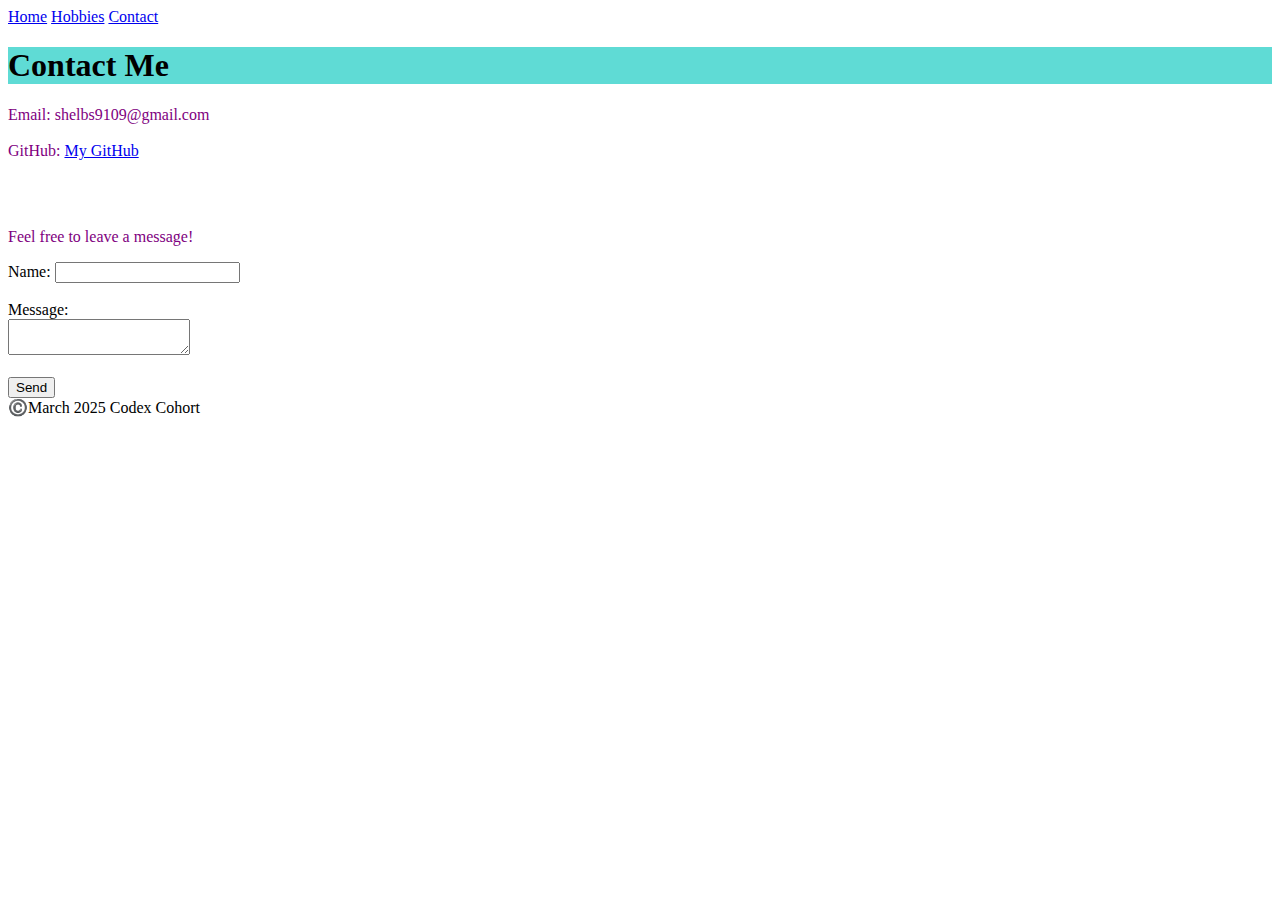
==== contact.html @ d1dbc4f2 "added contact and hobbies pages, changed font and background colors, added navbar" ====
<!DOCTYPE html>
<html lang="en">
  <head>
    <meta charset="UTF-8" />
    <meta name="viewport" content="width=, initial-scale=1.0" />
    <title>Contact</title>
  </head>
  <body>
    <header>
      <nav>
        <a href="index.html">Home</a>
        <a href="hobbies.html">Hobbies</a>
        <a href="contact.html">Contact</a>
      </nav>
    </header>
    <h1 style="background-color: rgb(95, 219, 213)">Contact Me</h1>
    <p style="color: purple">
      Email: shelbs9109@gmail.com <br />
      <br />
      GitHub: <a href="https://github.com/slnorris">My GitHub</a>
    </p>
    <br />
    <br />
    <p style="color: purple">Feel free to leave a message!</p>
    <form>
      <label for="name">Name:</label>
      <input type="text" id="name" name="name" /><br /><br />

      <label for="message">Message:</label><br />
      <textarea id="message" name="message"></textarea><br /><br />

      <button type="submit">Send</button>
    </form>

    <footer>©️March 2025 Codex Cohort</footer>
  </body>
</html>
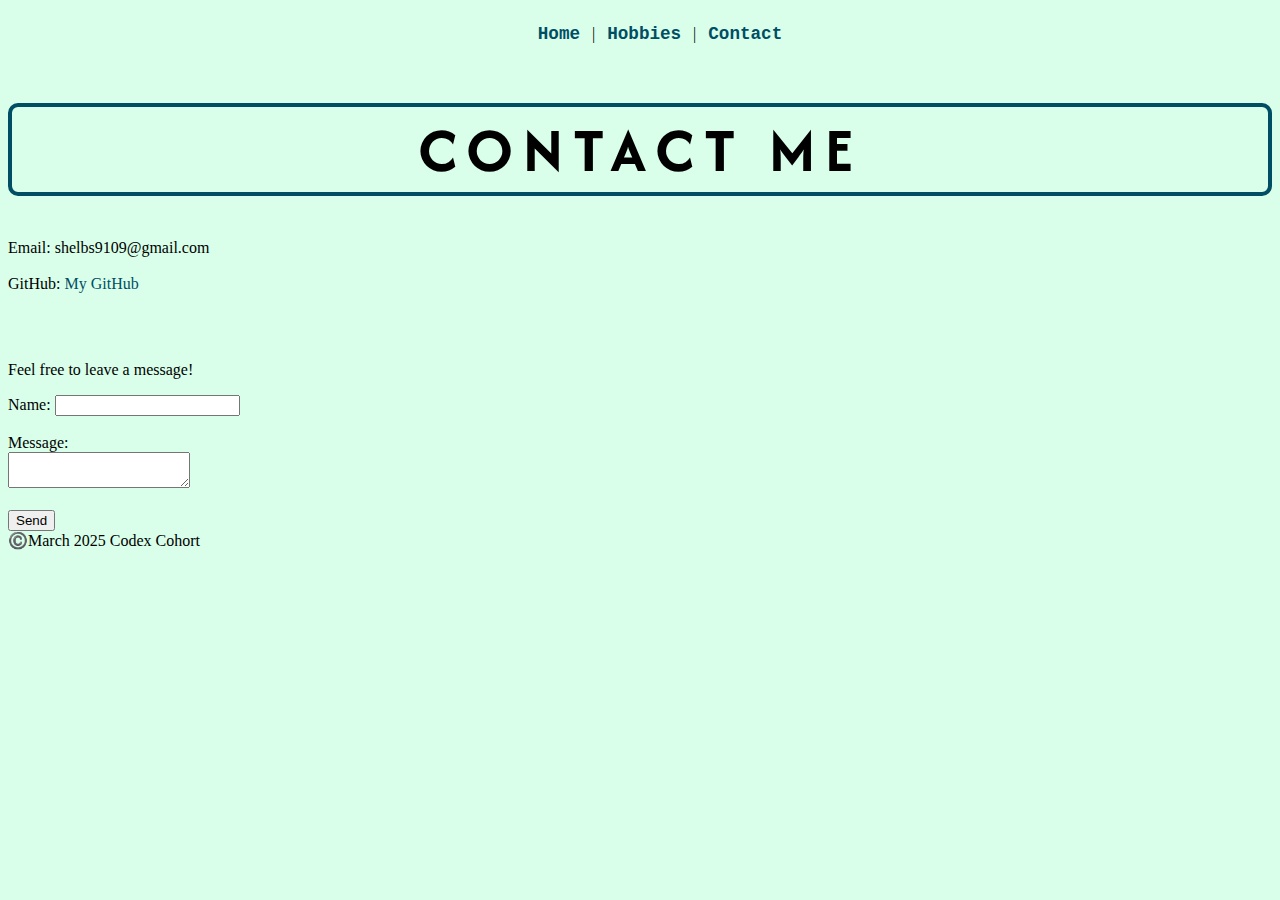
==== commit 6f15f722: "Added styling to contact page (h1, navbar, background color, Google fonts, border)" ====
--- a/contact.html
+++ b/contact.html
@@ -3,25 +3,28 @@
   <head>
     <meta charset="UTF-8" />
     <meta name="viewport" content="width=, initial-scale=1.0" />
+    <link rel="stylesheet" href="contact-style.css">
     <title>Contact</title>
   </head>
   <body>
     <header>
-      <nav>
-        <a href="index.html">Home</a>
-        <a href="hobbies.html">Hobbies</a>
-        <a href="contact.html">Contact</a>
+      <nav class="nav">
+        <ul>
+        <li><a href="index.html">Home</a></li> |
+        <li><a href="hobbies.html">Hobbies</a></li> |
+        <li><a href="contact.html">Contact</a></li>
+        </ul>
       </nav>
     </header>
-    <h1 style="background-color: rgb(95, 219, 213)">Contact Me</h1>
-    <p style="color: purple">
+    <h1 style=>Contact Me</h1>
+    <p style=>
       Email: shelbs9109@gmail.com <br />
       <br />
       GitHub: <a href="https://github.com/slnorris">My GitHub</a>
     </p>
     <br />
     <br />
-    <p style="color: purple">Feel free to leave a message!</p>
+    <p>Feel free to leave a message!</p>
     <form>
       <label for="name">Name:</label>
       <input type="text" id="name" name="name" /><br /><br />
--- a/contact-style.css
+++ b/contact-style.css
@@ -0,0 +1,46 @@
+@import url('https://fonts.googleapis.com/css2?family=Comfortaa:wght@300..700&display=swap');
+
+@import url('https://fonts.googleapis.com/css2?family=Afacad+Flux:wght@100..1000&display=swap');
+
+content {
+    max-width: 800px;
+    margin: auto;
+}
+
+body {
+    background-color: rgba(159, 255, 203, .4)
+}
+
+h1 {
+    text-transform: uppercase;
+    text-align: center;
+    letter-spacing: 10px;
+    font-family: "Afacad Flux", sans-serif;
+    font-size: 4rem;
+    margin: 10;
+    padding: 5;
+    border: 4px solid rgb(0, 78, 100);
+    border-radius: 10px;
+}
+
+nav {
+    list-style-type: none;
+    margin: 3;
+    padding: 0;
+    overflow: hidden;
+    text-align: center;
+}
+
+.nav li {
+    display: inline;
+    padding: 8px;
+    font-size: 1.1rem;
+    font-weight: bold;
+    font-family: 'Courier New', Courier, monospace;
+}
+
+a {
+    text-decoration: none;
+    color: rgb(0, 78, 100);
+}
+
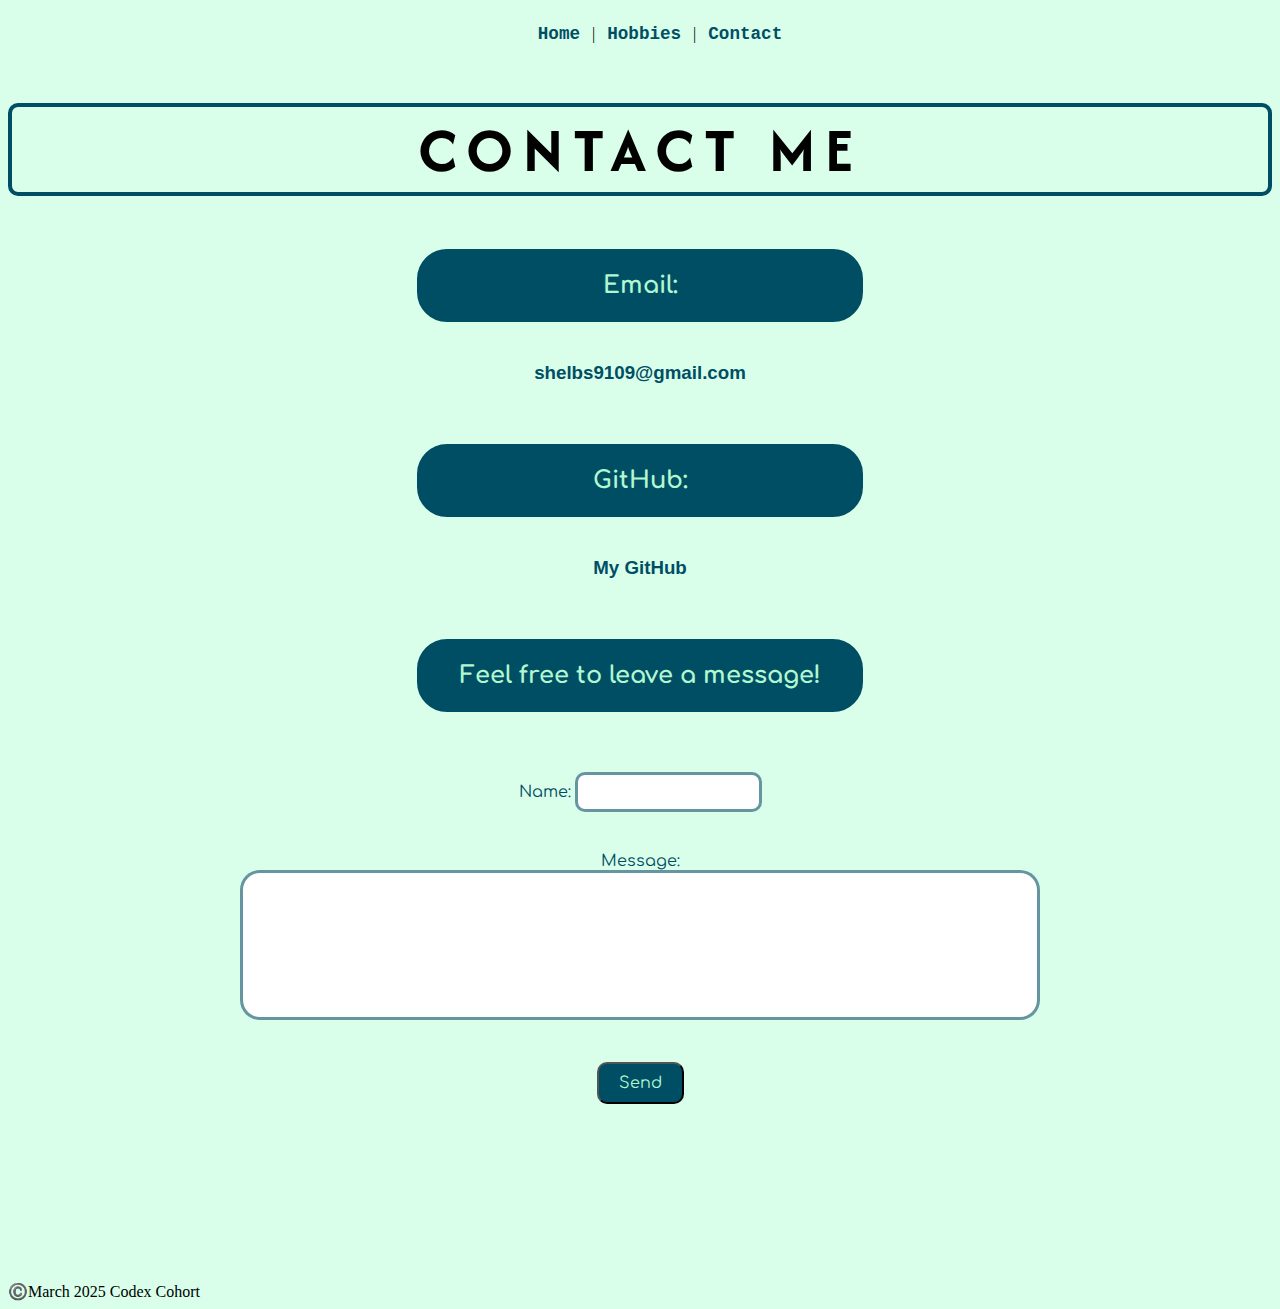
==== commit 900a7d19: "added heading, textarea, button, and link styling" ====
--- a/contact.html
+++ b/contact.html
@@ -8,6 +8,7 @@
   </head>
   <body>
     <header>
+
       <nav class="nav">
         <ul>
         <li><a href="index.html">Home</a></li> |
@@ -15,25 +16,47 @@
         <li><a href="contact.html">Contact</a></li>
         </ul>
       </nav>
+
     </header>
+
     <h1 style=>Contact Me</h1>
-    <p style=>
-      Email: shelbs9109@gmail.com <br />
-      <br />
-      GitHub: <a href="https://github.com/slnorris">My GitHub</a>
-    </p>
-    <br />
-    <br />
-    <p>Feel free to leave a message!</p>
+
+    <div class="email">
+    <h2 class="contact">
+      Email:
+    </h2>
+      <h3 class="contactText">
+        shelbs9109@gmail.com
+      </h3>
+    </div>
+
+    <div class="github">
+    <h2 class="contact">
+      GitHub:
+    </h2>
+      <h3 class="contactText">
+        <a href="https://github.com/slnorris">My GitHub</a>
+      </h3>
+    </div>
+
+    <div class="form">
+    <h2 class="contact">
+      Feel free to leave a message!
+    </h2>
+
     <form>
+      <div class="message">
       <label for="name">Name:</label>
-      <input type="text" id="name" name="name" /><br /><br />
+      <input type="text" id="name" name="name" />
+      </div>
 
+      <div class="messageText">
       <label for="message">Message:</label><br />
       <textarea id="message" name="message"></textarea><br /><br />
-
+      </div>
       <button type="submit">Send</button>
     </form>
+    </div>
 
     <footer>©️March 2025 Codex Cohort</footer>
   </body>
--- a/contact-style.css
+++ b/contact-style.css
@@ -1,46 +1,147 @@
-@import url('https://fonts.googleapis.com/css2?family=Comfortaa:wght@300..700&display=swap');
+@import url("https://fonts.googleapis.com/css2?family=Comfortaa:wght@300..700&display=swap");
 
-@import url('https://fonts.googleapis.com/css2?family=Afacad+Flux:wght@100..1000&display=swap');
+@import url("https://fonts.googleapis.com/css2?family=Afacad+Flux:wght@100..1000&display=swap");
 
 content {
-    max-width: 800px;
-    margin: auto;
+  max-width: 800px;
+  margin: auto;
 }
 
 body {
-    background-color: rgba(159, 255, 203, .4)
+  background-color: rgba(159, 255, 203, 0.4);
 }
 
 h1 {
-    text-transform: uppercase;
-    text-align: center;
-    letter-spacing: 10px;
-    font-family: "Afacad Flux", sans-serif;
-    font-size: 4rem;
-    margin: 10;
-    padding: 5;
-    border: 4px solid rgb(0, 78, 100);
-    border-radius: 10px;
+  text-transform: uppercase;
+  text-align: center;
+  letter-spacing: 10px;
+  font-family: "Afacad Flux", sans-serif;
+  font-size: 4rem;
+  margin: 10;
+  padding: 5;
+  border: 4px solid rgb(0, 78, 100);
+  border-radius: 10px;
 }
 
 nav {
-    list-style-type: none;
-    margin: 3;
-    padding: 0;
-    overflow: hidden;
-    text-align: center;
+  list-style-type: none;
+  margin: 3;
+  padding: 0;
+  overflow: hidden;
+  text-align: center;
 }
 
 .nav li {
-    display: inline;
-    padding: 8px;
-    font-size: 1.1rem;
-    font-weight: bold;
-    font-family: 'Courier New', Courier, monospace;
+  display: inline;
+  padding: 8px;
+  font-size: 1.1rem;
+  font-weight: bold;
+  font-family: "Courier New", Courier, monospace;
 }
 
 a {
-    text-decoration: none;
-    color: rgb(0, 78, 100);
+  text-decoration: none;
+  color: rgb(0, 78, 100);
 }
 
+a:hover {
+  text-decoration: underline;
+  color: rgb(0, 165, 207);
+}
+
+.contact {
+  font-family: "Comfortaa", sans-serif;
+  text-align: center;
+  width: 400px;
+  border: solid rgb(0, 78, 100);
+  padding: 20px;
+  border-radius: 30px;
+  margin: 0 auto;
+  background-color: rgb(0, 78, 100);
+  color: rgb(177, 247, 208);
+}
+
+.contactText {
+  font-family: "Roboto", sans-serif;
+  text-align: center;
+  color: rgb(0, 78, 100);
+  margin: 20px;
+  padding: 20px;
+}
+
+div.email {
+  padding: 10px;
+}
+
+div.github {
+  padding: 10px;
+}
+
+div.form {
+  padding: 10px;
+}
+
+form {
+  text-align: center;
+  margin: 20px;
+  padding: 10px;
+  height: 500px;
+}
+
+label {
+  font-family: "Comfortaa", sans-serif;
+  color: rgb(0, 78, 100);
+}
+
+div.message {
+  margin: 20px;
+  padding: 10px;
+}
+
+div.messageText {
+  margin: 10px;
+  padding: 10px;
+}
+
+input#name {
+  box-sizing: border-box;
+  border: solid rgba(0, 78, 100, 0.6);
+  border-radius: 10px;
+  height: 40px;
+}
+
+textarea {
+  width: 70%;
+  height: 150px;
+  padding: 20px;
+  box-sizing: border-box;
+  border: solid rgba(0, 78, 100, 0.6);
+  border-radius: 20px;
+  resize: none;
+}
+
+label {
+    margin: ;
+}
+
+button {
+    background-color: rgb(0, 78, 100);
+    border-radius: 10px;
+    color: rgb(177, 247, 208);
+    padding: 10px 20px;
+    text-align: center;
+    text-decoration: none;
+    display: inline-block;
+    font-size: 16px;
+    font-family: "Comfortaa", sans-serif;
+    cursor: pointer;
+    transition-duration: 0.3s;
+}
+
+button:hover {
+    background-color: rgba(159, 255, 203, 0.4);
+    color: rgb(0, 78, 100);
+    transition-duration: 0.3s;
+}
+
+
